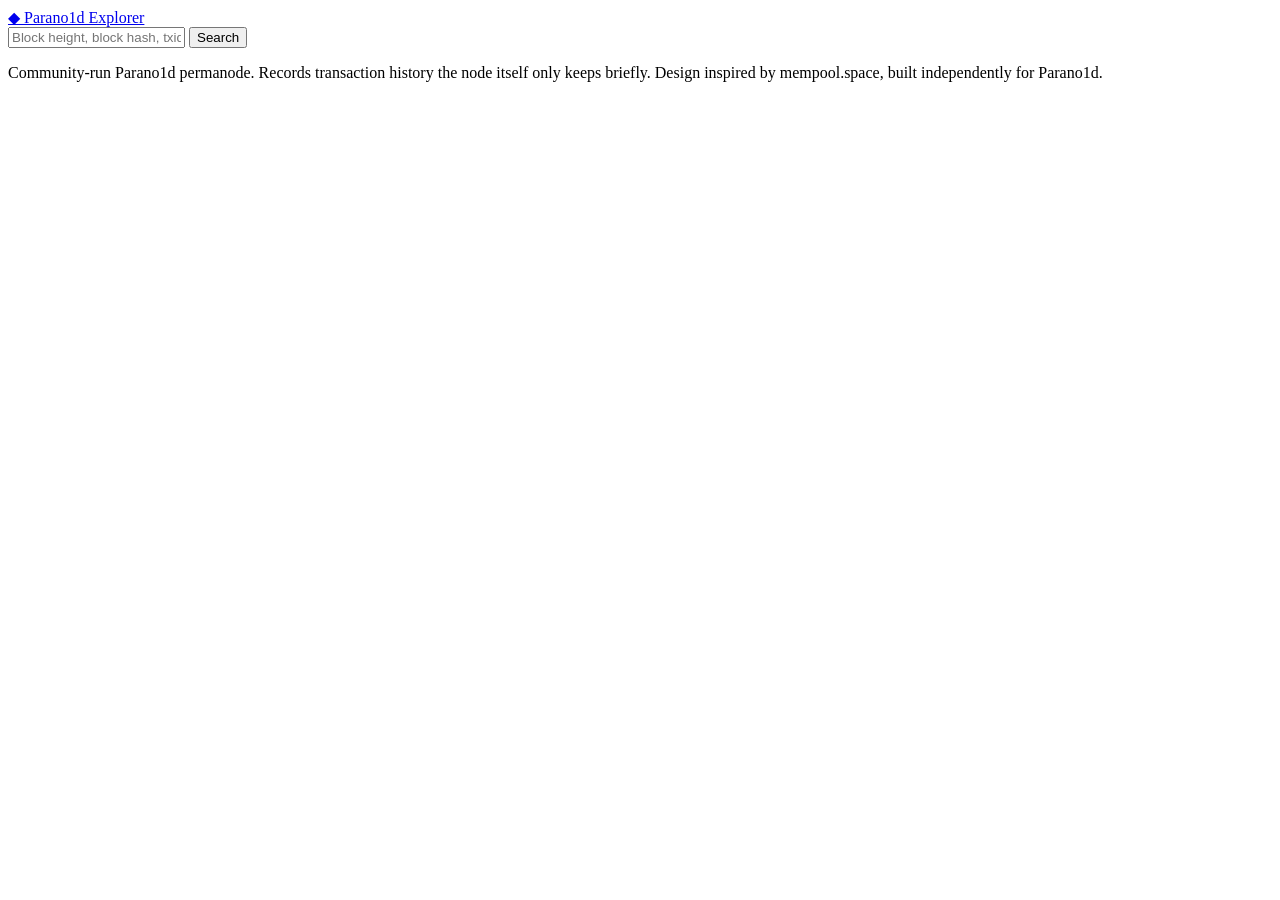
==== frontend/site/index.html @ d8bb7748 "Make the header sticky, drop the redundant Mempool nav link Wrapped the topbar and ticker in a .site" ====
<!doctype html>
<html lang="en">
<head>
  <meta charset="utf-8" />
  <meta name="viewport" content="width=device-width, initial-scale=1" />
  <title>Parano1d Explorer</title>
  <link rel="stylesheet" href="/css/style.css" />
</head>
<body>
  <div class="site-header">
    <header class="topbar">
      <a class="brand" href="/">
        <span class="brand-mark">◆</span> Parano1d Explorer
      </a>
      <form id="search-form" class="search" autocomplete="off">
        <input id="search-input" type="text" placeholder="Block height, block hash, txid or address" />
        <button type="submit">Search</button>
      </form>
    </header>

    <div id="ticker" class="ticker"></div>
  </div>

  <main id="app"></main>

  <footer class="footer">
    <p>
      Community-run Parano1d permanode. Records transaction history the node
      itself only keeps briefly. Design inspired by mempool.space, built
      independently for Parano1d.
    </p>
  </footer>

  <script type="module" src="/js/app.js"></script>
</body>
</html>
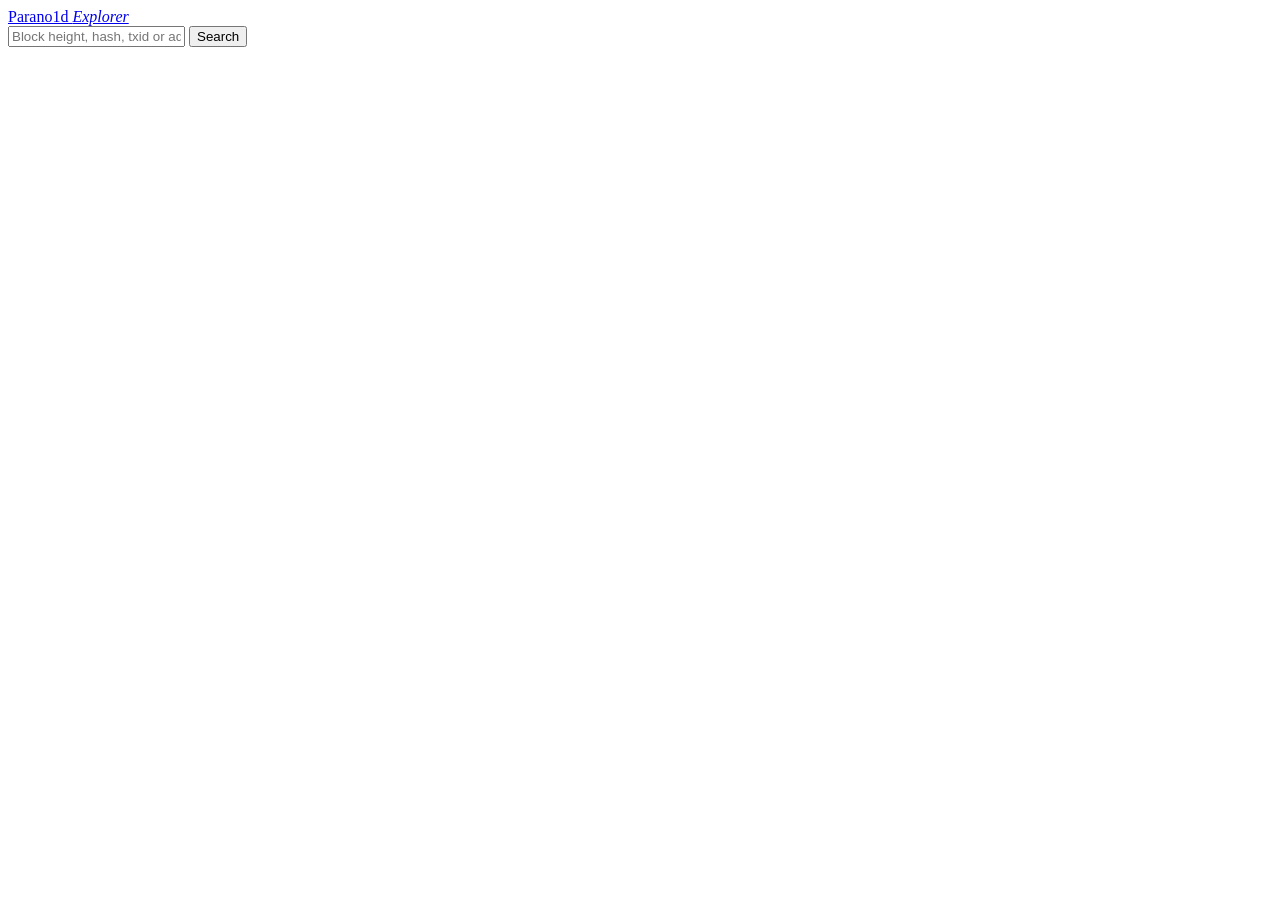
==== commit 410e31bf: "Rebuild the frontend on the new design handoff New look for all six views (dashboard, block, transac" ====
--- a/frontend/site/index.html
+++ b/frontend/site/index.html
@@ -4,33 +4,28 @@
   <meta charset="utf-8" />
   <meta name="viewport" content="width=device-width, initial-scale=1" />
   <title>Parano1d Explorer</title>
+  <link rel="preload" href="/fonts/SpaceGrotesk-latin.woff2" as="font" type="font/woff2" crossorigin />
+  <link rel="preload" href="/fonts/JetBrainsMono-latin.woff2" as="font" type="font/woff2" crossorigin />
   <link rel="stylesheet" href="/css/style.css" />
 </head>
 <body>
   <div class="site-header">
     <header class="topbar">
-      <a class="brand" href="/">
-        <span class="brand-mark">◆</span> Parano1d Explorer
+      <a class="brand" href="/" data-link>
+        <span class="mark"></span>
+        <span>Parano1d <em>Explorer</em></span>
       </a>
+      <nav class="nav" id="nav"></nav>
       <form id="search-form" class="search" autocomplete="off">
-        <input id="search-input" type="text" placeholder="Block height, block hash, txid or address" />
+        <input id="search-input" type="text" placeholder="Block height, hash, txid or address" />
         <button type="submit">Search</button>
       </form>
     </header>
-
     <div id="ticker" class="ticker"></div>
   </div>
 
   <main id="app"></main>
 
-  <footer class="footer">
-    <p>
-      Community-run Parano1d permanode. Records transaction history the node
-      itself only keeps briefly. Design inspired by mempool.space, built
-      independently for Parano1d.
-    </p>
-  </footer>
-
   <script type="module" src="/js/app.js"></script>
 </body>
 </html>
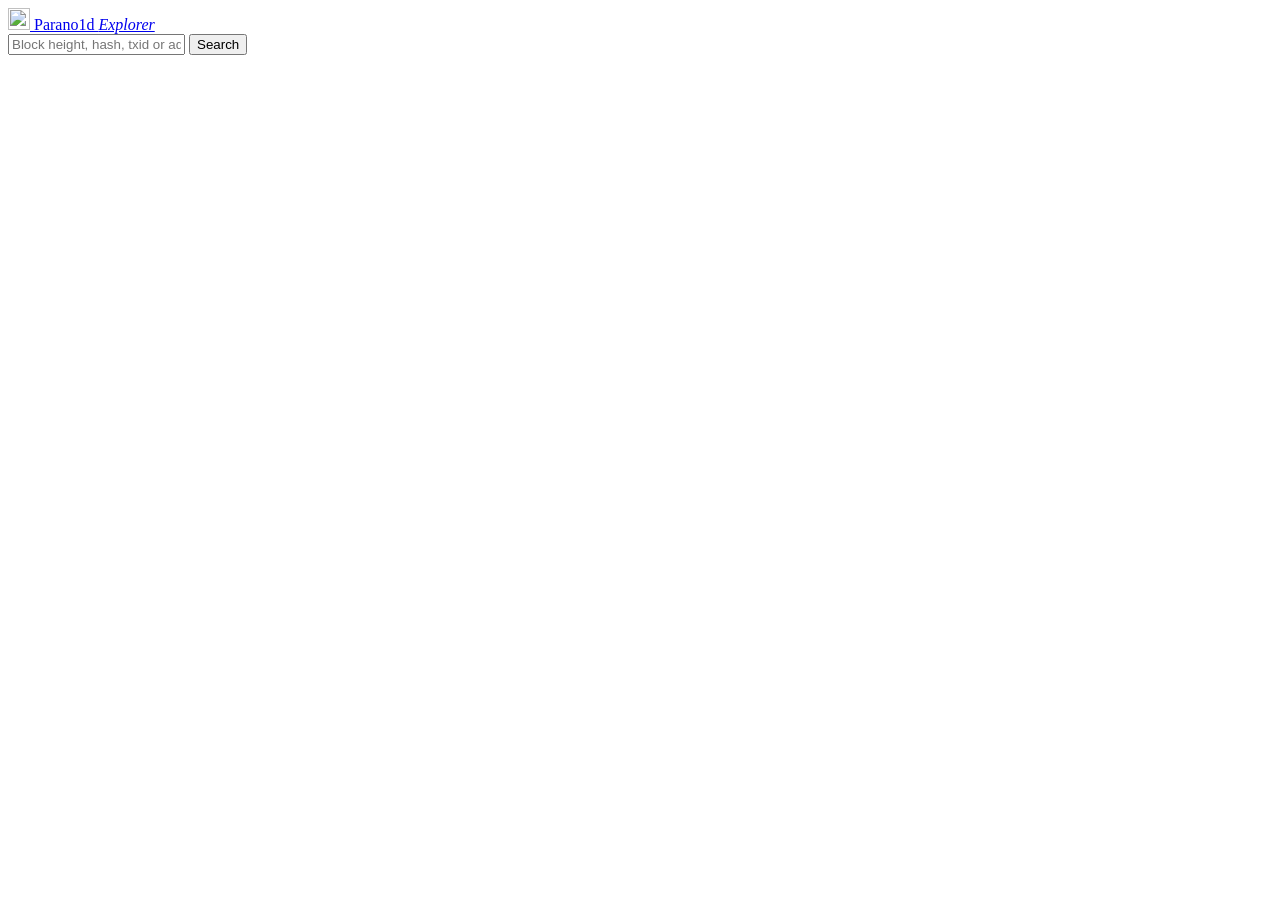
==== commit c9041871: "v0.1.12: the favicon replaces the brand mark, flat accent colour" ====
--- a/frontend/site/index.html
+++ b/frontend/site/index.html
@@ -4,6 +4,13 @@
   <meta charset="utf-8" />
   <meta name="viewport" content="width=device-width, initial-scale=1" />
   <title>Parano1d Explorer</title>
+  <meta name="description" content="Block explorer and permanent transaction history for the Parano1d network" />
+  <meta name="theme-color" content="#050908" />
+  <link rel="icon" type="image/png" sizes="16x16" href="/favicon-16.png" />
+  <link rel="icon" type="image/png" sizes="32x32" href="/favicon-32.png" />
+  <link rel="icon" type="image/png" sizes="48x48" href="/favicon-48.png" />
+  <link rel="shortcut icon" href="/favicon.ico" />
+  <link rel="apple-touch-icon" sizes="180x180" href="/apple-touch-icon.png" />
   <link rel="preload" href="/fonts/SpaceGrotesk-latin.woff2" as="font" type="font/woff2" crossorigin />
   <link rel="preload" href="/fonts/JetBrainsMono-latin.woff2" as="font" type="font/woff2" crossorigin />
   <link rel="stylesheet" href="/css/style.css" />
@@ -12,7 +19,7 @@
   <div class="site-header">
     <header class="topbar">
       <a class="brand" href="/" data-link>
-        <span class="mark"></span>
+        <img class="mark" src="/favicon-48.png" alt="" width="22" height="22" />
         <span>Parano1d <em>Explorer</em></span>
       </a>
       <nav class="nav" id="nav"></nav>
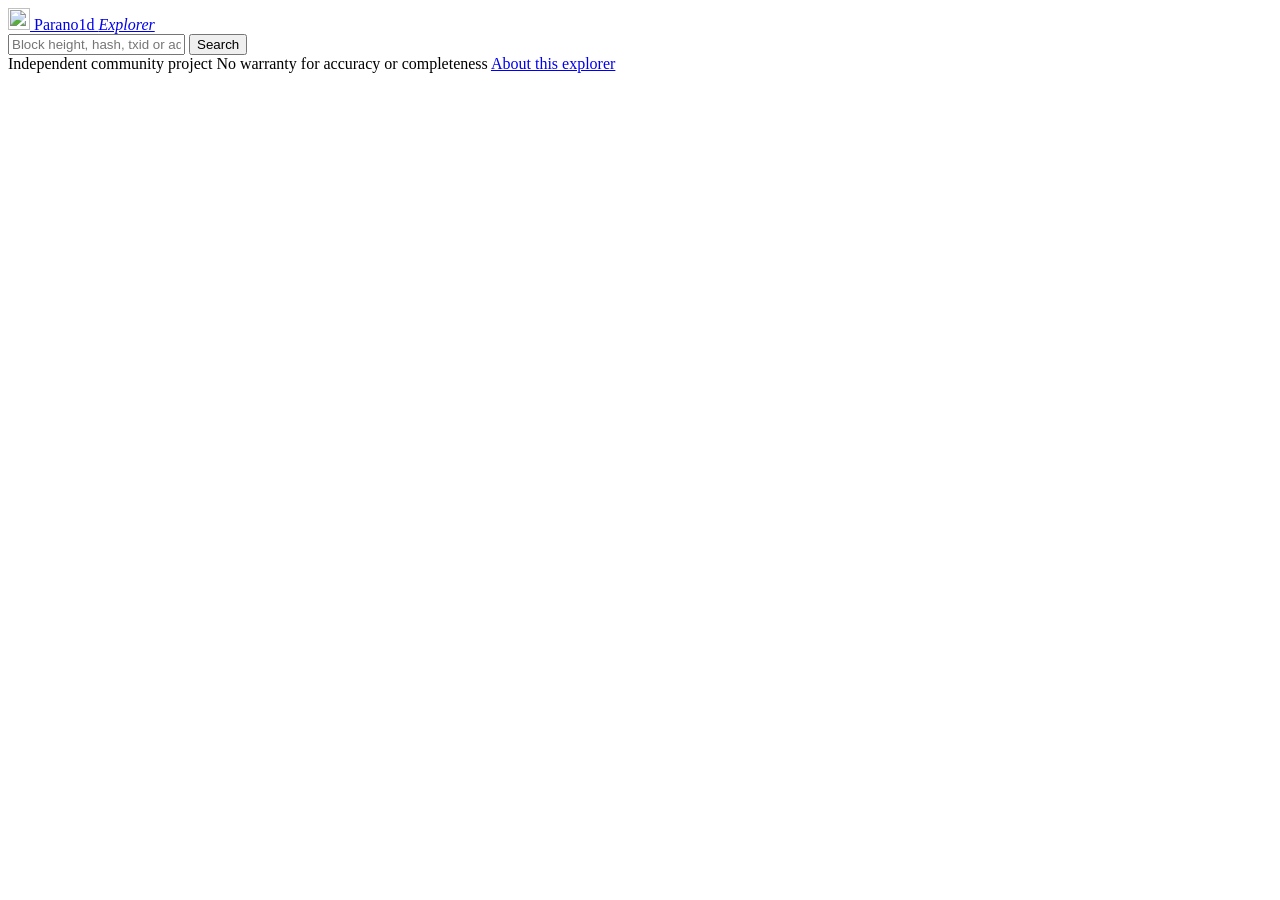
==== commit 4054cd2c: "v0.1.16: footer and About page Every page ends with "Independent community project · No warranty for" ====
--- a/frontend/site/index.html
+++ b/frontend/site/index.html
@@ -33,6 +33,12 @@
 
   <main id="app"></main>
 
+  <footer class="site-footer">
+    <span>Independent community project</span>
+    <span>No warranty for accuracy or completeness</span>
+    <a href="/about" data-link>About this explorer</a>
+  </footer>
+
   <script type="module" src="/js/app.js"></script>
 </body>
 </html>
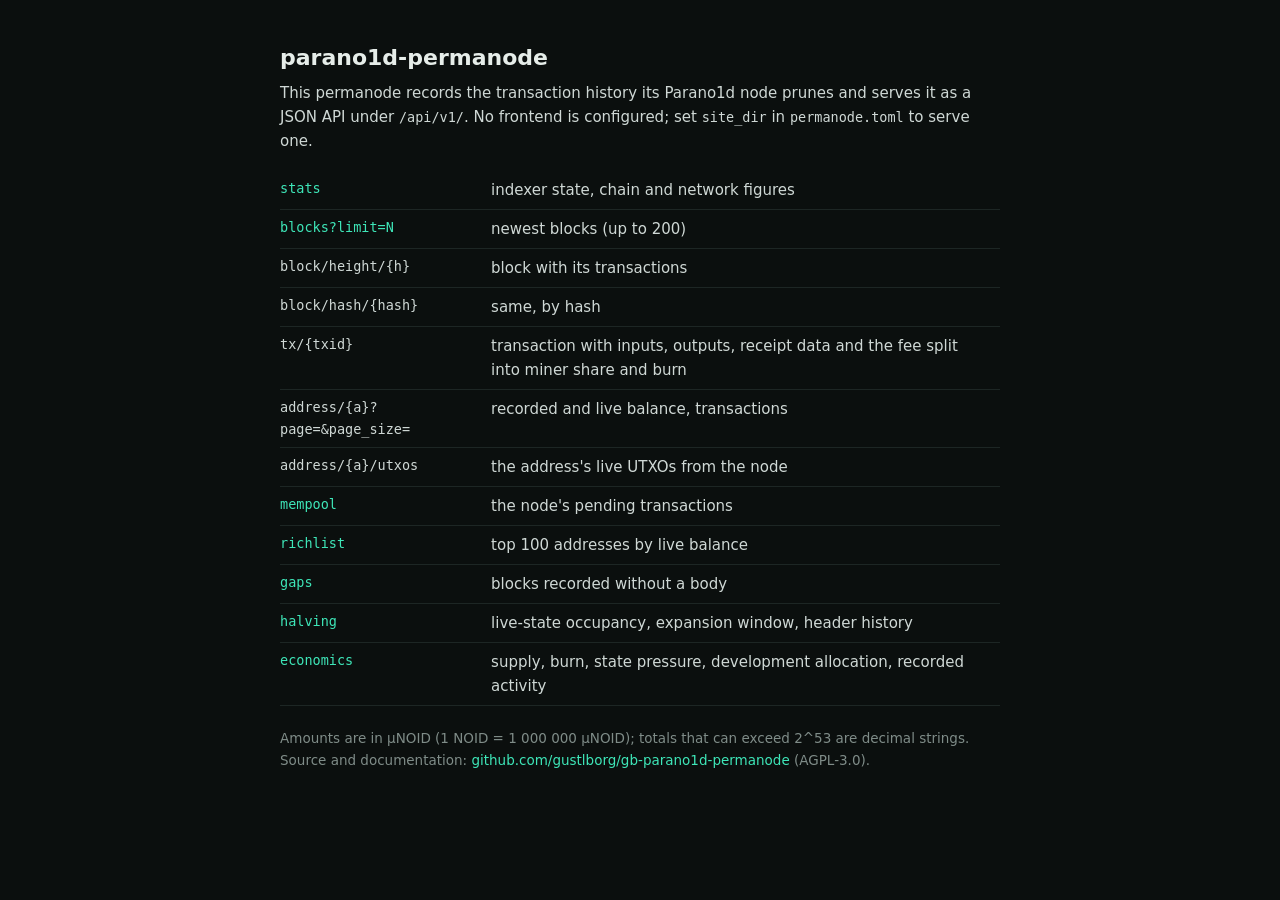
==== commit 399ef60d: "0.2.0: the permanode is the indexer and the API; frontend via site_dir The explorer frontend leaves " ====
--- a/frontend/site/index.html
+++ b/frontend/site/index.html
@@ -3,42 +3,38 @@
 <head>
   <meta charset="utf-8" />
   <meta name="viewport" content="width=device-width, initial-scale=1" />
-  <title>Parano1d Explorer</title>
-  <meta name="description" content="Block explorer and permanent transaction history for the Parano1d network" />
-  <meta name="theme-color" content="#050908" />
-  <link rel="icon" type="image/png" sizes="16x16" href="/favicon-16.png" />
-  <link rel="icon" type="image/png" sizes="32x32" href="/favicon-32.png" />
-  <link rel="icon" type="image/png" sizes="48x48" href="/favicon-48.png" />
-  <link rel="shortcut icon" href="/favicon.ico" />
-  <link rel="apple-touch-icon" sizes="180x180" href="/apple-touch-icon.png" />
-  <link rel="preload" href="/fonts/SpaceGrotesk-latin.woff2" as="font" type="font/woff2" crossorigin />
-  <link rel="preload" href="/fonts/JetBrainsMono-latin.woff2" as="font" type="font/woff2" crossorigin />
-  <link rel="stylesheet" href="/css/style.css" />
+  <title>parano1d-permanode</title>
+  <style>
+    body { margin: 0; padding: 40px 24px; background: #0b0f0e; color: #cfd8d5; font: 15px/1.6 system-ui, sans-serif; }
+    main { max-width: 720px; margin: 0 auto; }
+    h1 { font-size: 22px; margin: 0 0 6px; color: #e6ede9; }
+    p { margin: 0 0 18px; }
+    code, td:first-child { font-family: ui-monospace, Menlo, Consolas, monospace; font-size: 13.5px; }
+    table { border-collapse: collapse; width: 100%; margin: 6px 0 22px; }
+    td { padding: 7px 10px 7px 0; border-bottom: 1px solid #1d2624; vertical-align: top; }
+    a { color: #3ee6b8; text-decoration: none; }
+    .muted { color: #7f8c88; font-size: 13.5px; }
+  </style>
 </head>
 <body>
-  <div class="site-header">
-    <header class="topbar">
-      <a class="brand" href="/" data-link>
-        <img class="mark" src="/favicon-48.png" alt="" width="22" height="22" />
-        <span>Parano1d <em>Explorer</em></span>
-      </a>
-      <nav class="nav" id="nav"></nav>
-      <form id="search-form" class="search" autocomplete="off">
-        <input id="search-input" type="text" placeholder="Block height, hash, txid or address" />
-        <button type="submit">Search</button>
-      </form>
-    </header>
-    <div id="ticker" class="ticker"></div>
-  </div>
-
-  <main id="app"></main>
-
-  <footer class="site-footer">
-    <span>Independent community project</span>
-    <span>No warranty for accuracy or completeness</span>
-    <a href="/about" data-link>About this explorer</a>
-  </footer>
-
-  <script type="module" src="/js/app.js"></script>
+<main>
+  <h1>parano1d-permanode</h1>
+  <p>This permanode records the transaction history its Parano1d node prunes and serves it as a JSON API under <code>/api/v1/</code>. No frontend is configured; set <code>site_dir</code> in <code>permanode.toml</code> to serve one.</p>
+  <table>
+    <tr><td><a href="/api/v1/stats">stats</a></td><td>indexer state, chain and network figures</td></tr>
+    <tr><td><a href="/api/v1/blocks?limit=25">blocks?limit=N</a></td><td>newest blocks (up to 200)</td></tr>
+    <tr><td>block/height/{h}</td><td>block with its transactions</td></tr>
+    <tr><td>block/hash/{hash}</td><td>same, by hash</td></tr>
+    <tr><td>tx/{txid}</td><td>transaction with inputs, outputs, receipt data and the fee split into miner share and burn</td></tr>
+    <tr><td>address/{a}?page=&amp;page_size=</td><td>recorded and live balance, transactions</td></tr>
+    <tr><td>address/{a}/utxos</td><td>the address's live UTXOs from the node</td></tr>
+    <tr><td><a href="/api/v1/mempool">mempool</a></td><td>the node's pending transactions</td></tr>
+    <tr><td><a href="/api/v1/richlist">richlist</a></td><td>top 100 addresses by live balance</td></tr>
+    <tr><td><a href="/api/v1/gaps">gaps</a></td><td>blocks recorded without a body</td></tr>
+    <tr><td><a href="/api/v1/halving">halving</a></td><td>live-state occupancy, expansion window, header history</td></tr>
+    <tr><td><a href="/api/v1/economics">economics</a></td><td>supply, burn, state pressure, development allocation, recorded activity</td></tr>
+  </table>
+  <p class="muted">Amounts are in µNOID (1 NOID = 1 000 000 µNOID); totals that can exceed 2^53 are decimal strings. Source and documentation: <a href="https://github.com/gustlborg/gb-parano1d-permanode">github.com/gustlborg/gb-parano1d-permanode</a> (AGPL-3.0).</p>
+</main>
 </body>
 </html>
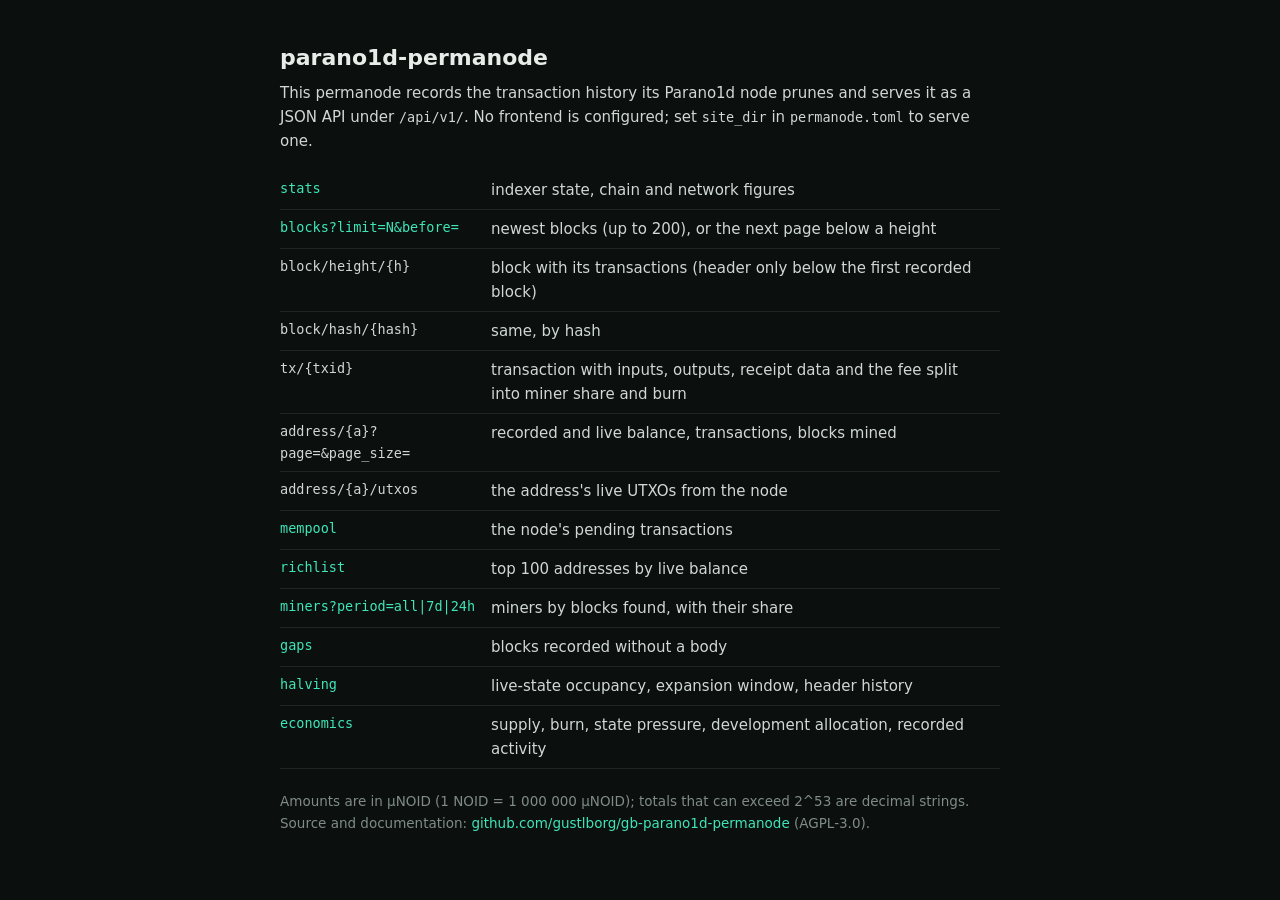
==== commit 1a3158c8: "Header backfill: block headers since genesis, archive unchanged The node keeps every block header, b" ====
--- a/frontend/site/index.html
+++ b/frontend/site/index.html
@@ -22,14 +22,15 @@
   <p>This permanode records the transaction history its Parano1d node prunes and serves it as a JSON API under <code>/api/v1/</code>. No frontend is configured; set <code>site_dir</code> in <code>permanode.toml</code> to serve one.</p>
   <table>
     <tr><td><a href="/api/v1/stats">stats</a></td><td>indexer state, chain and network figures</td></tr>
-    <tr><td><a href="/api/v1/blocks?limit=25">blocks?limit=N</a></td><td>newest blocks (up to 200)</td></tr>
-    <tr><td>block/height/{h}</td><td>block with its transactions</td></tr>
+    <tr><td><a href="/api/v1/blocks?limit=25">blocks?limit=N&amp;before=</a></td><td>newest blocks (up to 200), or the next page below a height</td></tr>
+    <tr><td>block/height/{h}</td><td>block with its transactions (header only below the first recorded block)</td></tr>
     <tr><td>block/hash/{hash}</td><td>same, by hash</td></tr>
     <tr><td>tx/{txid}</td><td>transaction with inputs, outputs, receipt data and the fee split into miner share and burn</td></tr>
-    <tr><td>address/{a}?page=&amp;page_size=</td><td>recorded and live balance, transactions</td></tr>
+    <tr><td>address/{a}?page=&amp;page_size=</td><td>recorded and live balance, transactions, blocks mined</td></tr>
     <tr><td>address/{a}/utxos</td><td>the address's live UTXOs from the node</td></tr>
     <tr><td><a href="/api/v1/mempool">mempool</a></td><td>the node's pending transactions</td></tr>
     <tr><td><a href="/api/v1/richlist">richlist</a></td><td>top 100 addresses by live balance</td></tr>
+    <tr><td><a href="/api/v1/miners?period=all">miners?period=all|7d|24h</a></td><td>miners by blocks found, with their share</td></tr>
     <tr><td><a href="/api/v1/gaps">gaps</a></td><td>blocks recorded without a body</td></tr>
     <tr><td><a href="/api/v1/halving">halving</a></td><td>live-state occupancy, expansion window, header history</td></tr>
     <tr><td><a href="/api/v1/economics">economics</a></td><td>supply, burn, state pressure, development allocation, recorded activity</td></tr>
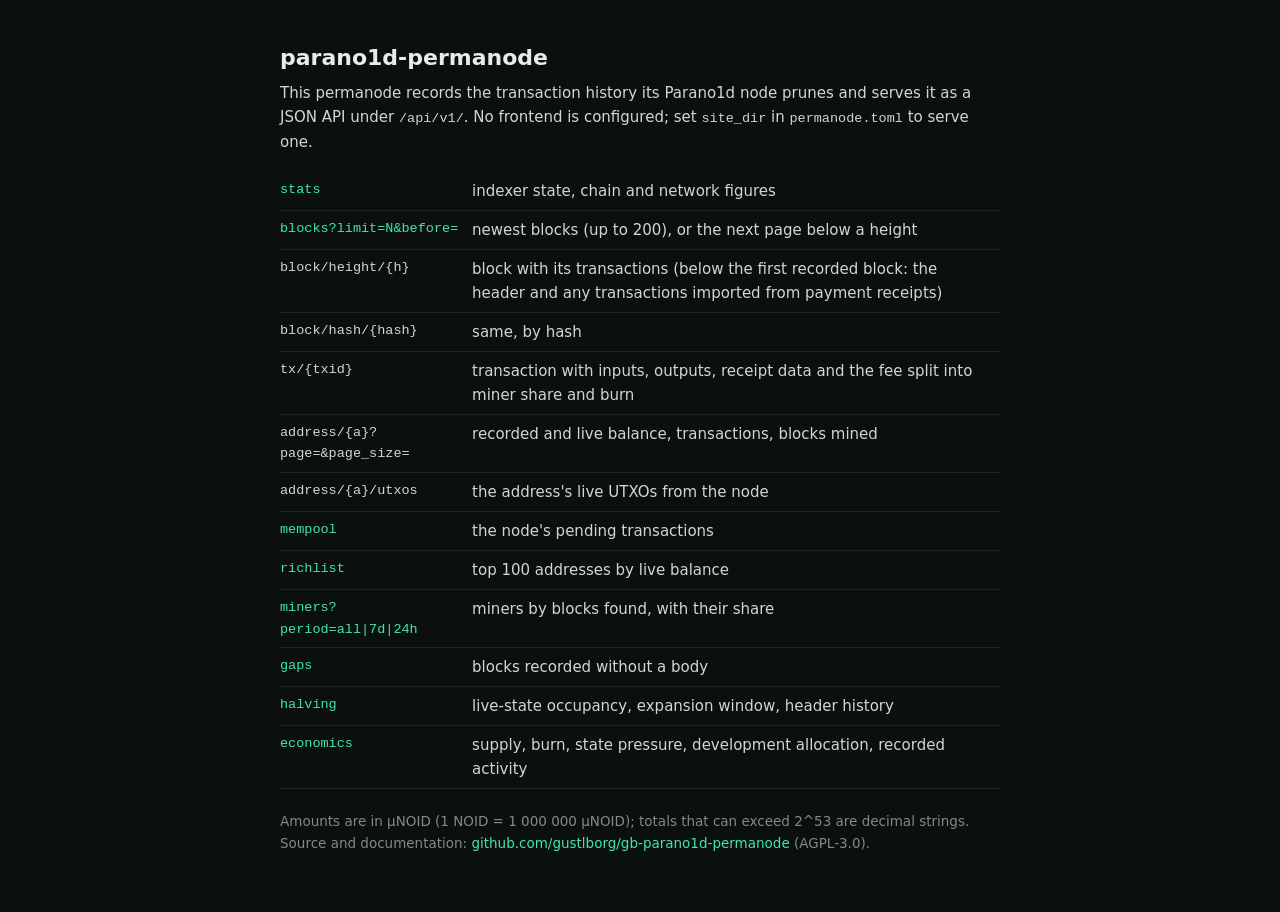
==== commit 91ead146: "Receipts complete old blocks: import-receipts Below its first recorded block the permanode has only " ====
--- a/frontend/site/index.html
+++ b/frontend/site/index.html
@@ -23,7 +23,7 @@
   <table>
     <tr><td><a href="/api/v1/stats">stats</a></td><td>indexer state, chain and network figures</td></tr>
     <tr><td><a href="/api/v1/blocks?limit=25">blocks?limit=N&amp;before=</a></td><td>newest blocks (up to 200), or the next page below a height</td></tr>
-    <tr><td>block/height/{h}</td><td>block with its transactions (header only below the first recorded block)</td></tr>
+    <tr><td>block/height/{h}</td><td>block with its transactions (below the first recorded block: the header and any transactions imported from payment receipts)</td></tr>
     <tr><td>block/hash/{hash}</td><td>same, by hash</td></tr>
     <tr><td>tx/{txid}</td><td>transaction with inputs, outputs, receipt data and the fee split into miner share and burn</td></tr>
     <tr><td>address/{a}?page=&amp;page_size=</td><td>recorded and live balance, transactions, blocks mined</td></tr>
